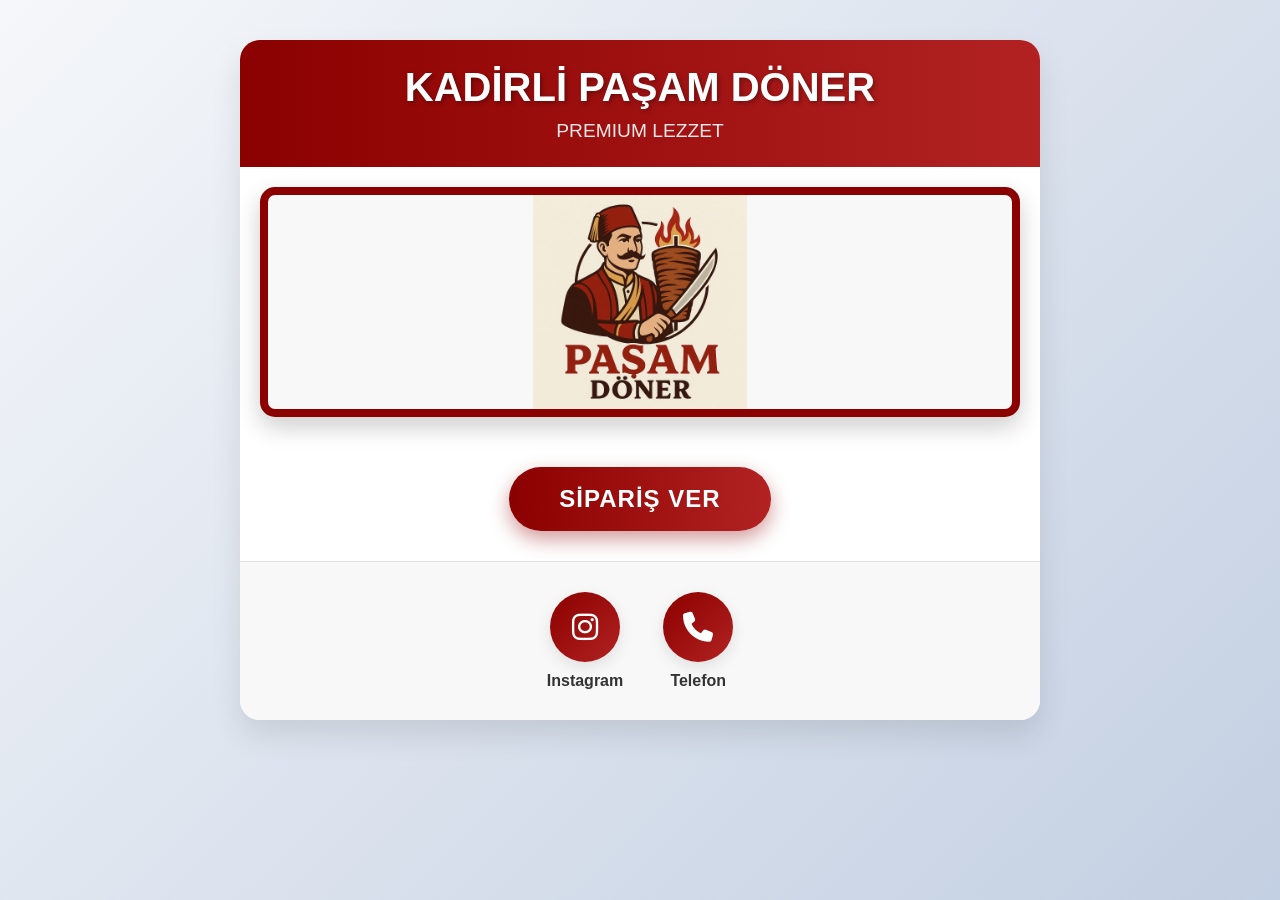
==== p15.html @ f9ff1eab "Change redirect URL on order button click" ====
<!DOCTYPE html>
<html lang="tr">
<head>
    <meta charset="UTF-8">
    <meta name="viewport" content="width=device-width, initial-scale=1.0">
    <title>KADİRLİ PASAM DONER PREMİUM LEZZET</title>
    <link rel="stylesheet" href="https://cdnjs.cloudflare.com/ajax/libs/font-awesome/6.4.0/css/all.min.css">
    <style>
        * {
            margin: 0;
            padding: 0;
            box-sizing: border-box;
            font-family: 'Segoe UI', Tahoma, Geneva, Verdana, sans-serif;
        }
        
        body {
            background: linear-gradient(135deg, #f5f7fa 0%, #c3cfe2 100%);
            min-height: 100vh;
            display: flex;
            flex-direction: column;
            align-items: center;
            padding: 20px;
        }
        
        .container {
            max-width: 800px;
            width: 100%;
            background-color: white;
            border-radius: 20px;
            box-shadow: 0 15px 30px rgba(0, 0, 0, 0.1);
            overflow: hidden;
            margin-top: 20px;
        }
        
        .header {
            text-align: center;
            padding: 25px 20px;
            background: linear-gradient(to right, #8B0000, #B22222);
            color: white;
        }
        
        .header h1 {
            font-size: 2.5rem;
            margin-bottom: 10px;
            text-shadow: 2px 2px 4px rgba(0, 0, 0, 0.3);
        }
        
        .header p {
            font-size: 1.2rem;
            opacity: 0.9;
        }
        
        .image-container {
            height: 30vh;
            padding: 20px;
            display: flex;
            justify-content: center;
            align-items: center;
        }
        
        .image-frame {
            width: 100%;
            height: 100%;
            border: 8px solid #8B0000;
            border-radius: 15px;
            box-shadow: 0 10px 25px rgba(0, 0, 0, 0.2);
            overflow: hidden;
            display: flex;
            justify-content: center;
            align-items: center;
            background-color: #f8f8f8;
            position: relative;
        }
        
        .image-frame::before {
            content: "";
            position: absolute;
            top: -5px;
            left: -5px;
            right: -5px;
            bottom: -5px;
            border: 2px solid #FFD700;
            border-radius: 20px;
            z-index: -1;
        }
        
        .image-frame img {
            max-width: 100%;
            max-height: 100%;
            object-fit: cover;
        }
        
      
        
        .button-container {
            padding: 30px 20px;
            text-align: center;
        }
        
        .order-btn {
            background: linear-gradient(to right, #8B0000, #B22222);
            color: white;
            border: none;
            padding: 18px 50px;
            font-size: 1.5rem;
            font-weight: bold;
            border-radius: 50px;
            cursor: pointer;
            box-shadow: 0 8px 20px rgba(139, 0, 0, 0.4);
            transition: all 0.3s ease;
            letter-spacing: 1px;
        }
        
        .order-btn:hover {
            transform: translateY(-5px);
            box-shadow: 0 12px 25px rgba(139, 0, 0, 0.5);
            background: linear-gradient(to right, #B22222, #8B0000);
        }
        
        .order-btn:active {
            transform: translateY(0);
        }
        
        .social-container {
            display: flex;
            justify-content: center;
            gap: 40px;
            padding: 30px 20px;
            background-color: #f8f8f8;
            border-top: 1px solid #e0e0e0;
        }
        
        .social-icon {
            display: flex;
            flex-direction: column;
            align-items: center;
            text-decoration: none;
            color: #333;
            transition: all 0.3s ease;
        }
        
        .social-icon:hover {
            transform: translateY(-5px);
            color: #8B0000;
        }
        
        .icon-circle {
            width: 70px;
            height: 70px;
            border-radius: 50%;
            background: linear-gradient(135deg, #8B0000, #B22222);
            display: flex;
            justify-content: center;
            align-items: center;
            margin-bottom: 10px;
            box-shadow: 0 5px 15px rgba(0, 0, 0, 0.1);
        }
        
        .icon-circle i {
            font-size: 30px;
            color: white;
        }
        
        .social-text {
            font-weight: 600;
            font-size: 1rem;
        }
        
        .footer {
            text-align: center;
            padding: 20px;
            color: #666;
            font-size: 0.9rem;
            margin-top: 20px;
        }
        
        @media (max-width: 600px) {
            .header h1 {
                font-size: 1.8rem;
            }
            
            .order-btn {
                padding: 15px 40px;
                font-size: 1.3rem;
            }
            
            .social-container {
                gap: 20px;
            }
            
            .icon-circle {
                width: 60px;
                height: 60px;
            }
            
            .icon-circle i {
                font-size: 25px;
            }
        }
    </style>
</head>
<body>
    <div class="container">
        <div class="header">
            <h1>KADİRLİ PAŞAM DÖNER</h1>
            <p>PREMIUM LEZZET</p>
        </div>
        
        <div class="image-container">
            <div class="image-frame">
               <img src="ff.jpg" alt="" />
                <div class="placeholder-image">
                    
                </div>
            </div>
        </div>
        
        <div class="button-container">
            <button class="order-btn" id="orderButton">SİPARİŞ VER</button>
        </div>
        
        <div class="social-container">
            <a href="https://www.instagram.com/kadirli_pasam_doner?igsh=c3gzZzIyYmk1cThp" class="social-icon" target="_blank">
                <div class="icon-circle">
                    <i class="fab fa-instagram"></i>
                </div>
                <span class="social-text">Instagram</span>
            </a>
            
            <a href="tel:05557918718" class="social-icon">
                <div class="icon-circle">
                    <i class="fas fa-phone"></i>
                </div>
                <span class="social-text">Telefon</span>
            </a>
        </div>
    </div>
    
    <div class="footer">
        
    </div>

    <script>
        document.getElementById('orderButton').addEventListener('click', function() {
            window.location.href = 'https://mektepiq1.github.io/pa-am-doner/a.html';
        });
    </script>
</body>
</html>
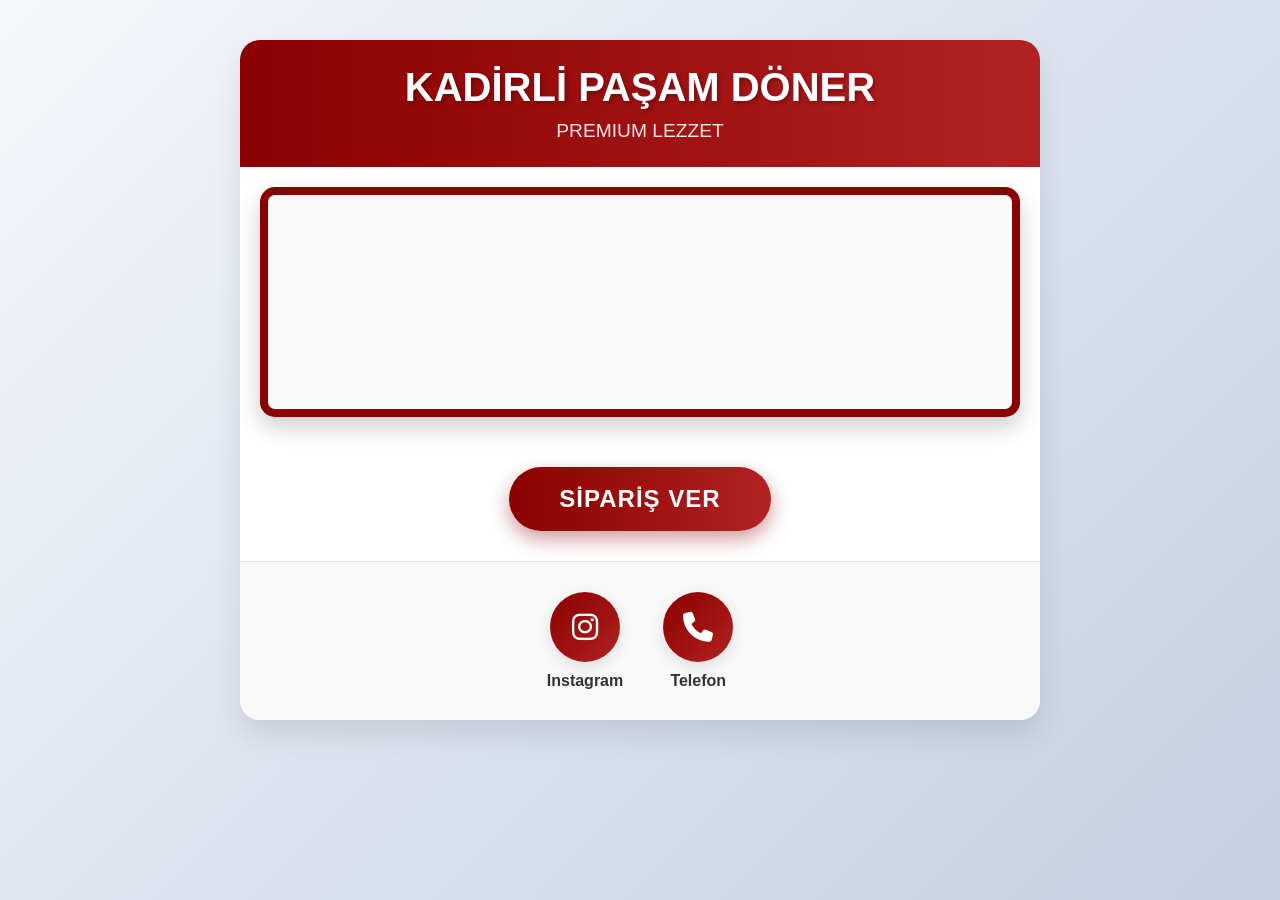
==== commit 811dfca5: "Add files via upload" ====
--- a/p15.html
+++ b/p15.html
@@ -208,7 +208,7 @@
         
         <div class="image-container">
             <div class="image-frame">
-               <img src="ff.jpg" alt="" />
+               <img src="pp/ff.jpg" alt="" />
                 <div class="placeholder-image">
                     
                 </div>
@@ -242,8 +242,8 @@
 
     <script>
         document.getElementById('orderButton').addEventListener('click', function() {
-            window.location.href = 'https://mektepiq1.github.io/pa-am-doner/a.html';
+            window.location.href = 'https://pasam.ct.ws/index.html';
         });
     </script>
 </body>
-</html>
+</html>
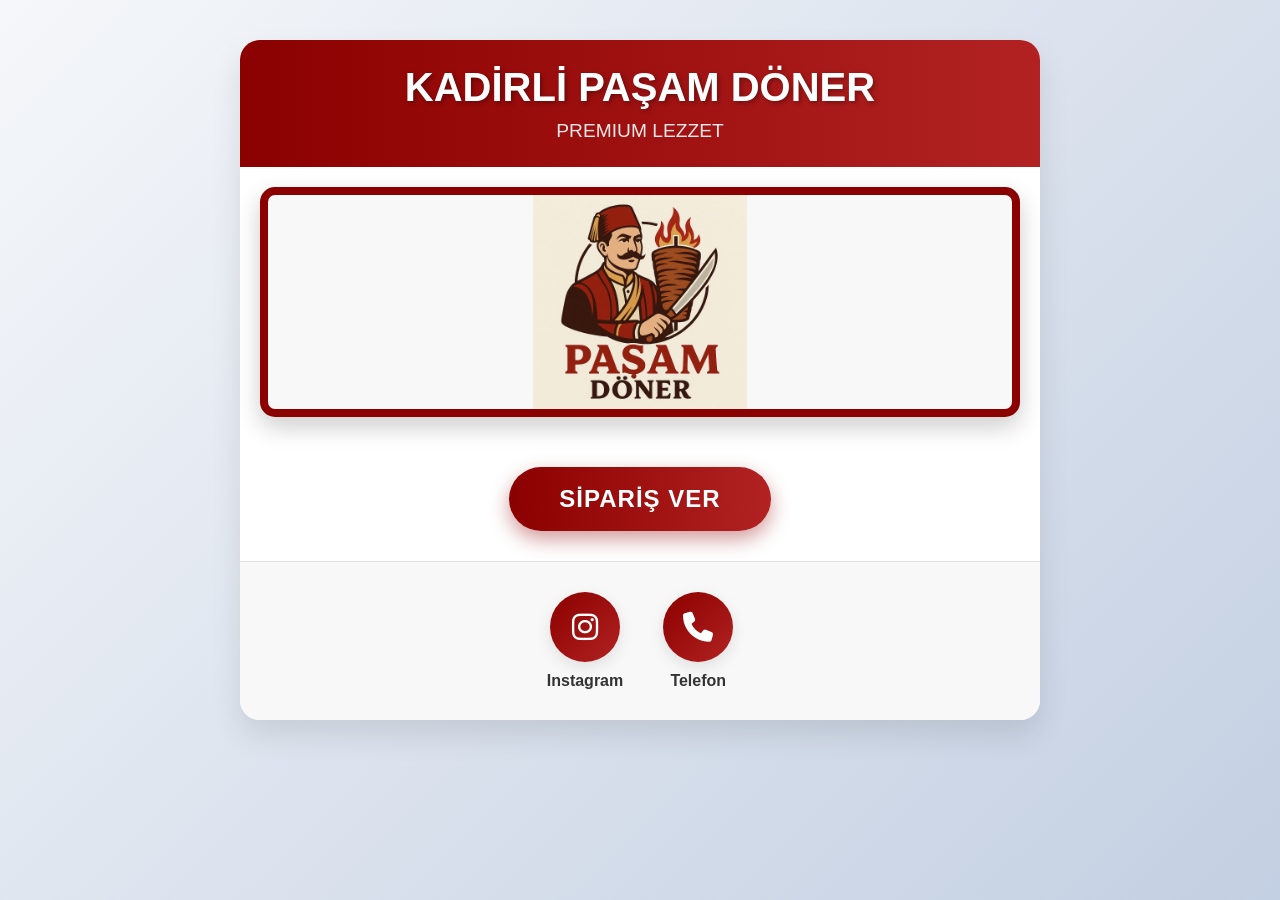
==== commit f1e08767: "Update image source in p15.html" ====
--- a/p15.html
+++ b/p15.html
@@ -208,7 +208,7 @@
         
         <div class="image-container">
             <div class="image-frame">
-               <img src="pp/ff.jpg" alt="" />
+               <img src="ff.jpg" alt="" />
                 <div class="placeholder-image">
                     
                 </div>
@@ -246,4 +246,4 @@
         });
     </script>
 </body>
-</html>+</html>
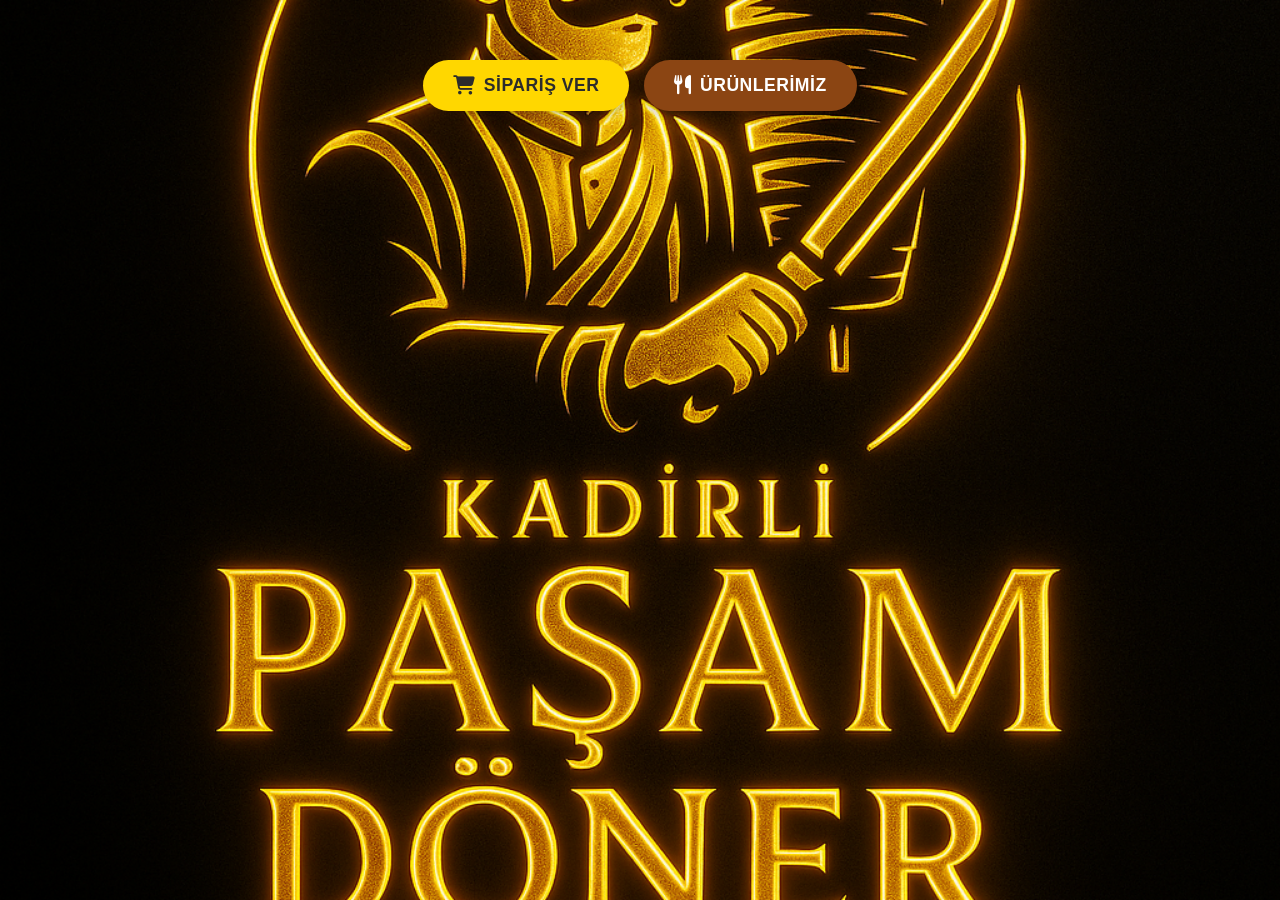
==== commit ea65cc32: "Add files via upload" ====
--- a/p15.html
+++ b/p15.html
@@ -2,8 +2,8 @@
 <html lang="tr">
 <head>
     <meta charset="UTF-8">
-    <meta name="viewport" content="width=device-width, initial-scale=1.0">
-    <title>KADİRLİ PASAM DONER PREMİUM LEZZET</title>
+    <meta name="viewport" content="width=device-width, initial-scale=1.0, maximum-scale=1.0, user-scalable=no">
+    <title>Lezzetin Asaletle Buluştuğu Yer</title>
     <link rel="stylesheet" href="https://cdnjs.cloudflare.com/ajax/libs/font-awesome/6.4.0/css/all.min.css">
     <style>
         * {
@@ -11,239 +11,432 @@
             padding: 0;
             box-sizing: border-box;
             font-family: 'Segoe UI', Tahoma, Geneva, Verdana, sans-serif;
+            -webkit-tap-highlight-color: transparent;
+        }
+        
+        html, body {
+            min-height: 100vh;
+            overflow: hidden;
+            position: fixed;
+            width: 100%;
         }
         
         body {
-            background: linear-gradient(135deg, #f5f7fa 0%, #c3cfe2 100%);
-            min-height: 100vh;
             display: flex;
             flex-direction: column;
-            align-items: center;
-            padding: 20px;
-        }
-        
-        .container {
-            max-width: 800px;
+            touch-action: none;
+        }
+        
+        /* Arka plan resmi */
+        .background-container {
+            position: fixed;
+            top: 0;
+            left: 0;
             width: 100%;
-            background-color: white;
-            border-radius: 20px;
-            box-shadow: 0 15px 30px rgba(0, 0, 0, 0.1);
-            overflow: hidden;
-            margin-top: 20px;
-        }
-        
-        .header {
-            text-align: center;
-            padding: 25px 20px;
-            background: linear-gradient(to right, #8B0000, #B22222);
-            color: white;
-        }
-        
-        .header h1 {
-            font-size: 2.5rem;
-            margin-bottom: 10px;
-            text-shadow: 2px 2px 4px rgba(0, 0, 0, 0.3);
-        }
-        
-        .header p {
-            font-size: 1.2rem;
-            opacity: 0.9;
-        }
-        
-        .image-container {
-            height: 30vh;
-            padding: 20px;
+            height: 100%;
+            z-index: -1;
+            background-color: #f8e8a0;
+        }
+        
+        .background-image {
+            width: 100%;
+            height: 100%;
+            object-fit: cover;
+            object-position: center center;
+        }
+        
+        /* Butonlar konteyneri */
+        .buttons-container {
+            position: fixed;
+            top: 50px;
+            left: 0;
+            width: 100%;
+            padding: 0 15px;
             display: flex;
             justify-content: center;
-            align-items: center;
-        }
-        
-        .image-frame {
-            width: 100%;
-            height: 100%;
-            border: 8px solid #8B0000;
-            border-radius: 15px;
-            box-shadow: 0 10px 25px rgba(0, 0, 0, 0.2);
-            overflow: hidden;
-            display: flex;
-            justify-content: center;
-            align-items: center;
-            background-color: #f8f8f8;
-            position: relative;
-        }
-        
-        .image-frame::before {
-            content: "";
-            position: absolute;
-            top: -5px;
-            left: -5px;
-            right: -5px;
-            bottom: -5px;
-            border: 2px solid #FFD700;
-            border-radius: 20px;
-            z-index: -1;
-        }
-        
-        .image-frame img {
-            max-width: 100%;
-            max-height: 100%;
-            object-fit: cover;
-        }
-        
-      
-        
-        .button-container {
-            padding: 30px 20px;
-            text-align: center;
-        }
-        
-        .order-btn {
-            background: linear-gradient(to right, #8B0000, #B22222);
-            color: white;
+            gap: 10px;
+            z-index: 10;
+            flex-wrap: wrap;
+        }
+        
+        /* Ortak buton stil */
+        .action-button {
+            padding: 12px 20px;
+            font-size: 1rem;
+            font-weight: 800;
             border: none;
-            padding: 18px 50px;
-            font-size: 1.5rem;
-            font-weight: bold;
             border-radius: 50px;
             cursor: pointer;
-            box-shadow: 0 8px 20px rgba(139, 0, 0, 0.4);
+            display: flex;
+            align-items: center;
+            justify-content: center;
+            gap: 8px;
             transition: all 0.3s ease;
+            text-decoration: none;
+            box-shadow: 0 4px 12px rgba(0, 0, 0, 0.2);
+            min-width: 160px;
+            letter-spacing: 0.5px;
+            flex: 1;
+            max-width: 200px;
+            -webkit-user-select: none;
+            user-select: none;
+        }
+        
+        /* Sipariş ver butonu */
+        .order-button {
+            background-color: #ffd700;
+            color: #2c2c2c;
+        }
+        
+        .order-button:hover {
+            background-color: #e6c300;
+            transform: translateY(-3px);
+            box-shadow: 0 6px 15px rgba(0, 0, 0, 0.25);
+        }
+        
+        /* Menü butonu */
+        .menu-button {
+            background-color: #8b4513;
+            color: white;
+        }
+        
+        .menu-button:hover {
+            background-color: #72380f;
+            transform: translateY(-3px);
+            box-shadow: 0 6px 15px rgba(0, 0, 0, 0.25);
+        }
+        
+        /* Buton ikonları */
+        .button-icon {
+            font-size: 1rem;
+        }
+        
+        /* Logo/metin konteyneri */
+        .logo-container {
+            position: absolute;
+            top: 50%;
+            left: 50%;
+            transform: translate(-50%, -50%);
+            text-align: center;
+            width: 100%;
+            padding: 20px;
+            z-index: 2;
+        }
+        
+        .logo-text {
+            color: white;
+            font-size: 2.5rem;
+            font-weight: 700;
+            text-shadow: 3px 3px 8px rgba(0, 0, 0, 0.7);
+            margin-bottom: 10px;
             letter-spacing: 1px;
-        }
-        
-        .order-btn:hover {
-            transform: translateY(-5px);
-            box-shadow: 0 12px 25px rgba(139, 0, 0, 0.5);
-            background: linear-gradient(to right, #B22222, #8B0000);
-        }
-        
-        .order-btn:active {
-            transform: translateY(0);
-        }
-        
-        .social-container {
-            display: flex;
-            justify-content: center;
-            gap: 40px;
-            padding: 30px 20px;
-            background-color: #f8f8f8;
-            border-top: 1px solid #e0e0e0;
-        }
-        
-        .social-icon {
-            display: flex;
-            flex-direction: column;
-            align-items: center;
-            text-decoration: none;
-            color: #333;
-            transition: all 0.3s ease;
-        }
-        
-        .social-icon:hover {
-            transform: translateY(-5px);
-            color: #8B0000;
-        }
-        
-        .icon-circle {
-            width: 70px;
-            height: 70px;
-            border-radius: 50%;
-            background: linear-gradient(135deg, #8B0000, #B22222);
-            display: flex;
-            justify-content: center;
-            align-items: center;
-            margin-bottom: 10px;
-            box-shadow: 0 5px 15px rgba(0, 0, 0, 0.1);
-        }
-        
-        .icon-circle i {
-            font-size: 30px;
-            color: white;
-        }
-        
-        .social-text {
-            font-weight: 600;
-            font-size: 1rem;
-        }
-        
-        .footer {
-            text-align: center;
-            padding: 20px;
-            color: #666;
-            font-size: 0.9rem;
-            margin-top: 20px;
-        }
-        
-        @media (max-width: 600px) {
-            .header h1 {
+            -webkit-user-select: none;
+            user-select: none;
+        }
+        
+        .slogan {
+            color: #f8e8a0;
+            font-size: 1.4rem;
+            font-style: italic;
+            text-shadow: 2px 2px 5px rgba(0, 0, 0, 0.6);
+            letter-spacing: 0.5px;
+            -webkit-user-select: none;
+            user-select: none;
+        }
+        
+        /* MOBİL ÖNCELİKLİ TASARIM */
+        
+        /* Masaüstü için */
+        @media (min-width: 769px) {
+            .buttons-container {
+                top: 60px;
+                gap: 15px;
+                padding: 0 20px;
+            }
+            
+            .action-button {
+                padding: 15px 30px;
+                font-size: 1.1rem;
+                min-width: 200px;
+                max-width: none;
+                flex: none;
+            }
+            
+            .button-icon {
+                font-size: 1.2rem;
+            }
+            
+            .logo-text {
+                font-size: 3.5rem;
+            }
+            
+            .slogan {
                 font-size: 1.8rem;
             }
-            
-            .order-btn {
-                padding: 15px 40px;
-                font-size: 1.3rem;
-            }
-            
-            .social-container {
-                gap: 20px;
-            }
-            
-            .icon-circle {
-                width: 60px;
-                height: 60px;
-            }
-            
-            .icon-circle i {
-                font-size: 25px;
+        }
+        
+        /* Tablet için */
+        @media (max-width: 768px) and (min-width: 481px) {
+            .buttons-container {
+                top: 45px;
+                gap: 12px;
+            }
+            
+            .action-button {
+                padding: 14px 22px;
+                font-size: 1.05rem;
+                min-width: 180px;
+            }
+            
+            .logo-text {
+                font-size: 3rem;
+            }
+            
+            .slogan {
+                font-size: 1.6rem;
+            }
+        }
+        
+        /* Telefon için */
+        @media (max-width: 480px) {
+            .buttons-container {
+                top: 35px;
+                gap: 8px;
+                padding: 0 10px;
+            }
+            
+            .action-button {
+                padding: 10px 15px;
+                font-size: 0.9rem;
+                min-width: 140px;
+                max-width: 160px;
+            }
+            
+            .logo-text {
+                font-size: 2rem;
+                padding: 0 15px;
+            }
+            
+            .slogan {
+                font-size: 1.1rem;
+                padding: 0 15px;
+            }
+            
+            .button-icon {
+                font-size: 0.9rem;
+            }
+        }
+        
+        /* Çok küçük ekranlar için */
+        @media (max-width: 360px) {
+            .buttons-container {
+                top: 30px;
+                flex-direction: column;
+                align-items: center;
+                gap: 10px;
+            }
+            
+            .action-button {
+                width: 90%;
+                max-width: 250px;
+                min-width: auto;
+            }
+            
+            .logo-text {
+                font-size: 1.8rem;
+            }
+            
+            .slogan {
+                font-size: 1rem;
+            }
+        }
+        
+        /* Yatay mod için */
+        @media (max-height: 500px) and (orientation: landscape) {
+            .logo-container {
+                top: 45%;
+            }
+            
+            .buttons-container {
+                top: 20px;
+            }
+            
+            .logo-text {
+                font-size: 2rem;
+                margin-bottom: 5px;
+            }
+            
+            .slogan {
+                font-size: 1.2rem;
+            }
+            
+            .action-button {
+                padding: 8px 15px;
+                font-size: 0.9rem;
+            }
+        }
+        
+        /* Dokunmatik cihazlar için hover alternatifi */
+        @media (hover: none) {
+            .action-button:hover {
+                transform: none;
+            }
+            
+            .action-button:active {
+                transform: translateY(-3px);
             }
         }
     </style>
 </head>
 <body>
-    <div class="container">
-        <div class="header">
-            <h1>KADİRLİ PAŞAM DÖNER</h1>
-            <p>PREMIUM LEZZET</p>
-        </div>
-        
-        <div class="image-container">
-            <div class="image-frame">
-               <img src="ff.jpg" alt="" />
-                <div class="placeholder-image">
-                    
-                </div>
-            </div>
-        </div>
-        
-        <div class="button-container">
-            <button class="order-btn" id="orderButton">SİPARİŞ VER</button>
-        </div>
-        
-        <div class="social-container">
-            <a href="https://www.instagram.com/kadirli_pasam_doner?igsh=c3gzZzIyYmk1cThp" class="social-icon" target="_blank">
-                <div class="icon-circle">
-                    <i class="fab fa-instagram"></i>
-                </div>
-                <span class="social-text">Instagram</span>
-            </a>
-            
-            <a href="tel:05557918718" class="social-icon">
-                <div class="icon-circle">
-                    <i class="fas fa-phone"></i>
-                </div>
-                <span class="social-text">Telefon</span>
-            </a>
-        </div>
+    <!-- Arka plan resmi -->
+    <div class="background-container">
+        <!-- Resim dinamik olarak yüklenecek -->
+        <img class="background-image" src="sari.jpg" alt="KADIRLI PASAM DÖNER Arka Plan" id="bg-image">
     </div>
     
-    <div class="footer">
-        
+
+    
+    <!-- Butonlar -->
+    <div class="buttons-container">
+        <a href="https://pasam.ct.ws/" target="_blank" class="action-button order-button" id="order-button">
+            <i class="fas fa-shopping-cart button-icon"></i>
+            SİPARİŞ VER
+        </a>
+        <a href="#" class="action-button menu-button" id="menu-button">
+            <i class="fas fa-utensils button-icon"></i>
+            ÜRÜNLERİMİZ
+        </a>
     </div>
 
     <script>
-        document.getElementById('orderButton').addEventListener('click', function() {
-            window.location.href = 'https://pasam.ct.ws/index.html';
+        // Sayfa yüklendiğinde
+        document.addEventListener('DOMContentLoaded', function() {
+            const bgImage = document.getElementById('bg-image');
+            
+            // sari.jpg dosyasını arka plan olarak ayarla
+            bgImage.src = 'sari.jpg';
+            
+            // Resim yüklenemezse alternatif arka plan rengi
+            bgImage.onerror = function() {
+                document.querySelector('.background-container').style.backgroundColor = '#f8e8a0';
+                console.log('Arka plan resmi yüklenemedi, alternatif renk kullanılıyor.');
+            };
+            
+            // Menü butonuna tıklanınca
+            document.getElementById('menu-button').addEventListener('click', function(e) {
+                e.preventDefault();
+                alert('Menü sayfası henüz hazır değil. Yakında hizmetinizde!');
+            });
+            
+            // Sipariş butonuna tıklanınca - DOĞRUDAN YÖNLENDİRME
+            document.getElementById('order-button').addEventListener('click', function(e) {
+                // Sadece event dinleyici ekliyoruz, yönlendirme href ile yapılacak
+                console.log('Sipariş sayfasına yönlendiriliyor...');
+            });
+            
+            // Kaydırmayı engelleme fonksiyonu - BUTONLARA TIKLAMAYI ENGELLEMEYECEK ŞEKİLDE
+            function disableScroll() {
+                // Fare tekerleğini engelle
+                document.addEventListener('wheel', preventScroll, { passive: false });
+                document.addEventListener('mousewheel', preventScroll, { passive: false });
+                
+                // Dokunmatik kaydırmayı engelle (ancak butonlara tıklamaya izin ver)
+                document.addEventListener('touchmove', function(e) {
+                    // Butonlara veya linklere tıklanıyorsa kaydırmaya izin ver
+                    if (!e.target.closest('.action-button')) {
+                        e.preventDefault();
+                    }
+                }, { passive: false });
+                
+                // Klavye kaydırmayı engelle
+                document.addEventListener('keydown', preventKeyScroll);
+                
+                // Sayfayı en üste sabitle
+                window.scrollTo(0, 0);
+            }
+            
+            function preventScroll(e) {
+                // Butonlara tıklanıyorsa kaydırmaya izin ver
+                if (!e.target.closest('.action-button')) {
+                    e.preventDefault();
+                    return false;
+                }
+            }
+            
+            function preventKeyScroll(e) {
+                // Page Up, Page Down, Space, Arrow keys
+                if ([32, 33, 34, 37, 38, 39, 40].includes(e.keyCode)) {
+                    e.preventDefault();
+                    return false;
+                }
+            }
+            
+            // Kaydırmayı engellemeyi başlat
+            disableScroll();
+            
+            // Dokunmatik cihazlar için touch event'leri
+            const buttons = document.querySelectorAll('.action-button');
+            let isTouchDevice = 'ontouchstart' in window || navigator.maxTouchPoints > 0;
+            
+            // Butonlara tıklama efektleri ekle
+            buttons.forEach(button => {
+                if (!isTouchDevice) {
+                    // Dokunmatik olmayan cihazlar için hover efekti
+                    button.addEventListener('mouseenter', function() {
+                        this.style.transform = 'translateY(-5px)';
+                    });
+                    
+                    button.addEventListener('mouseleave', function() {
+                        this.style.transform = 'translateY(0)';
+                    });
+                } else {
+                    // Dokunmatik cihazlar için active efekti
+                    button.addEventListener('touchstart', function() {
+                        this.style.transform = 'translateY(-3px)';
+                        this.style.opacity = '0.9';
+                    });
+                    
+                    button.addEventListener('touchend', function() {
+                        this.style.transform = 'translateY(0)';
+                        this.style.opacity = '1';
+                    });
+                }
+                
+                // Butonlara tıklanınca kaydırma engelini kaldır (link çalışsın diye)
+                button.addEventListener('click', function(e) {
+                    // Sadece menü butonu için default'u engelle
+                    if (this.id === 'menu-button') {
+                        e.preventDefault();
+                        alert('Menü sayfası henüz hazır değil. Yakında hizmetinizde!');
+                    }
+                    // Sipariş butonu için href çalışacak
+                });
+            });
+            
+            // Sayfa her değiştiğinde kaydırmayı engelle
+            window.addEventListener('resize', function() {
+                window.scrollTo(0, 0);
+            });
+            
+            // Sayfa yüklendiğinde kaydırmayı sıfırla
+            window.addEventListener('load', function() {
+                window.scrollTo(0, 0);
+                document.body.scrollTop = 0;
+                document.documentElement.scrollTop = 0;
+            });
+            
+            // Önemli: Body'nin overflow'ını ayarla ama pointer-events'ı etkin bırak
+            document.body.style.overflow = 'hidden';
+            document.body.style.position = 'fixed';
+            document.body.style.width = '100%';
+            document.body.style.height = '100%';
+        });
+        
+        // Sayfa unload olurken de kaydırmayı engelle
+        window.addEventListener('beforeunload', function() {
+            window.scrollTo(0, 0);
         });
     </script>
 </body>
-</html>
+</html>
